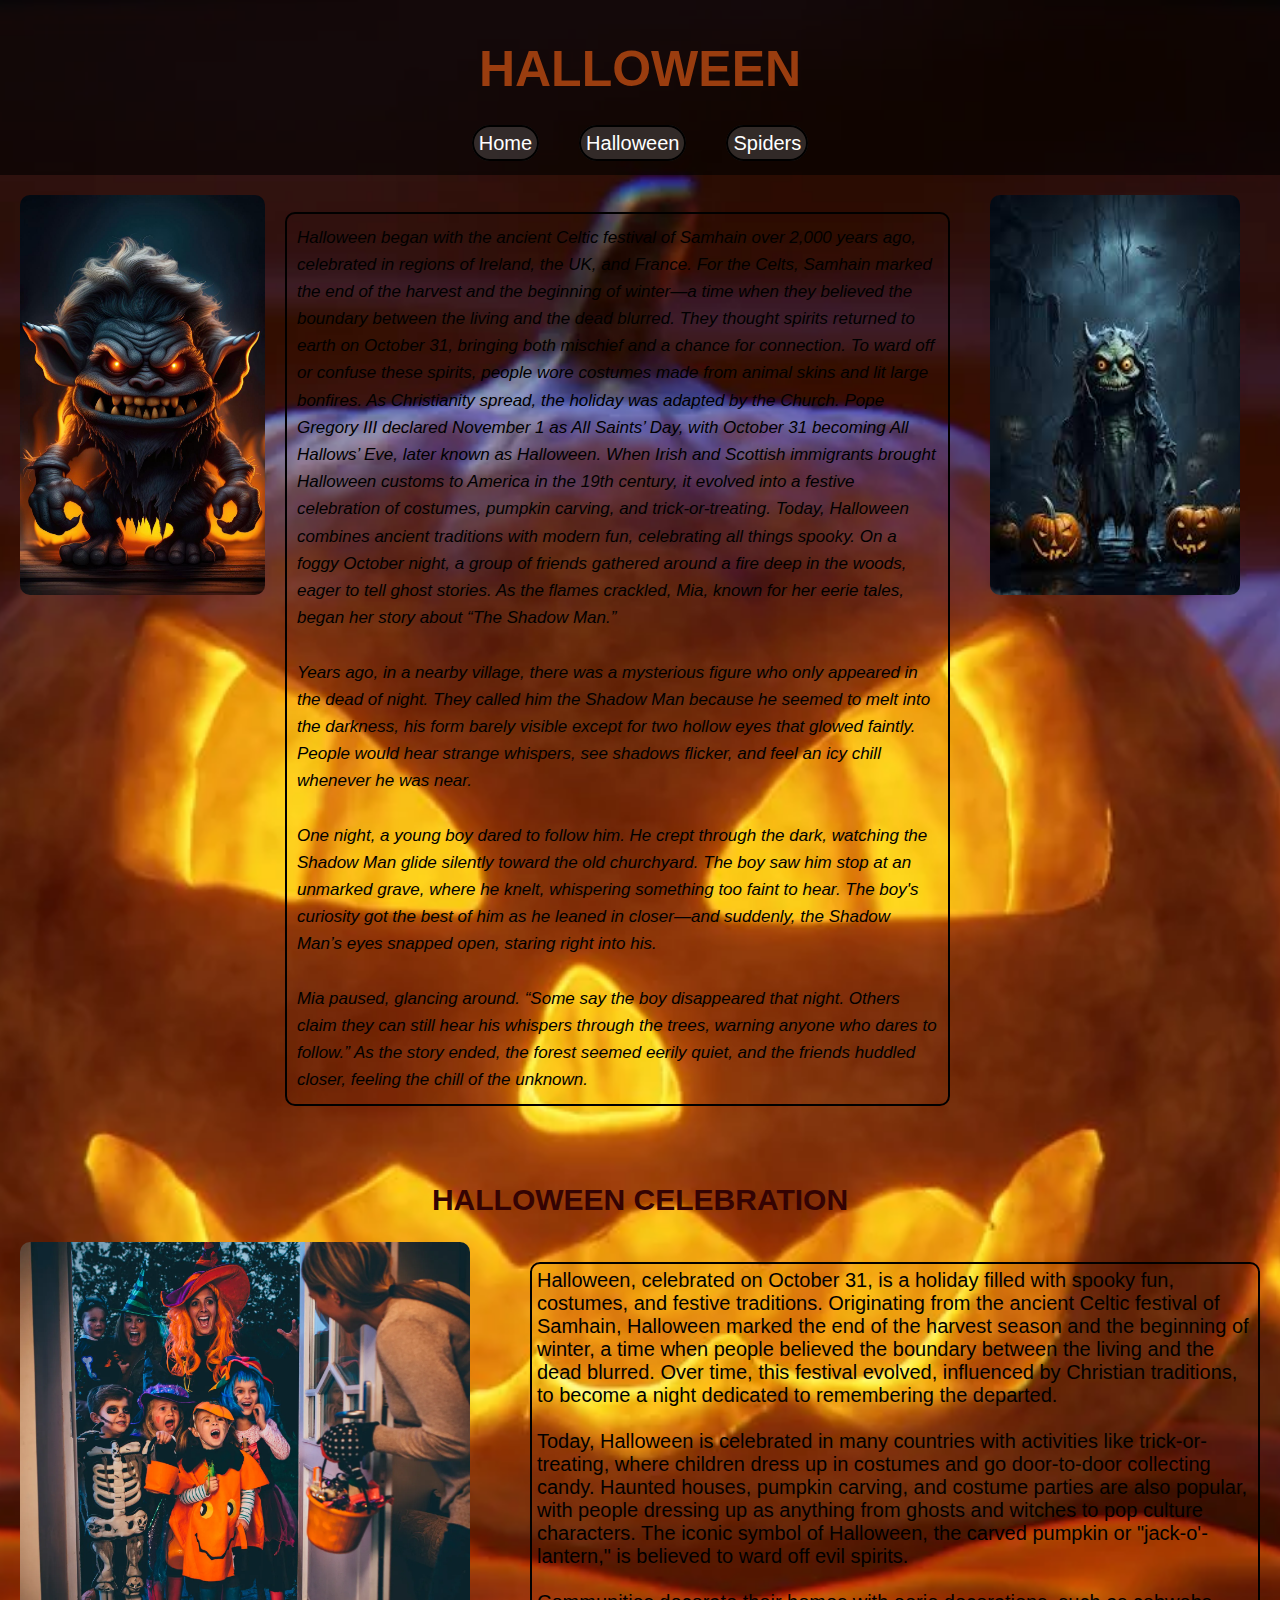
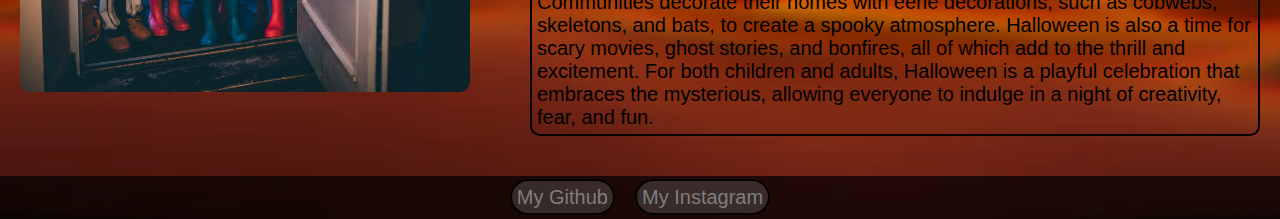
==== halloween.html @ a8609251 "finish" ====
<!DOCTYPE html>
<html lang="en">
<head>
  <meta charset="UTF-8">
  <meta name="viewport" content="width=device-width, initial-scale=1.0">
  <link rel="stylesheet" href="style.css">
  <title>Halloween</title>
</head>
<body class="h_body">
  <header class="h_header">
     <h1 class="h_title">Halloween</h1>
    <nav>
      <ul>
        <li><a href="index.html">Home</a></li>
        <li><a href="halloween.html">Halloween</a></li>
        <li><a href="spiders.html">Spiders</a></li>
      </ul>
    </nav>
  </header>

  <main class="h_main">
    <div class="h_description">
      <img src="imges/spooky-halloween-troll-monster-.jpg" alt="spooky">
      <p class="h_story"> Halloween began with the ancient Celtic festival of Samhain over 2,000 years ago, celebrated in regions of Ireland, the UK, and France. For the Celts, Samhain marked the end of the harvest and the beginning of winter—a time when they believed the boundary between the living and the dead blurred. They thought spirits returned to earth on October 31, bringing both mischief and a chance for connection. To ward off or confuse these spirits, people wore costumes made from animal skins and lit large bonfires.
        As Christianity spread, the holiday was adapted by the Church. Pope Gregory III declared November 1 as All Saints’ Day, with October 31 becoming All Hallows’ Eve, later known as Halloween. When Irish and Scottish immigrants brought Halloween customs to America in the 19th century, it evolved into a festive celebration of costumes, pumpkin carving, and trick-or-treating. Today, Halloween combines ancient traditions with modern fun, celebrating all things spooky.
        On a foggy October night, a group of friends gathered around a fire deep in the woods, eager to tell ghost stories. As the flames crackled, Mia, known for her eerie tales, began her story about “The Shadow Man.”
        <br>
        <br>
        Years ago, in a nearby village, there was a mysterious figure who only appeared in the dead of night. They called him the Shadow Man because he seemed to melt into the darkness, his form barely visible except for two hollow eyes that glowed faintly. People would hear strange whispers, see shadows flicker, and feel an icy chill whenever he was near.
        <br>
        <br>
        One night, a young boy dared to follow him. He crept through the dark, watching the Shadow Man glide silently toward the old churchyard. The boy saw him stop at an unmarked grave, where he knelt, whispering something too faint to hear. The boy's curiosity got the best of him as he leaned in closer—and suddenly, the Shadow Man’s eyes snapped open, staring right into his.
        <br>
        <br>
        Mia paused, glancing around. “Some say the boy disappeared that night. Others claim they can still hear his whispers through the trees, warning anyone who dares to follow.” As the story ended, the forest seemed eerily quiet, and the friends huddled closer, feeling the chill of the unknown.
      </p>
      <img src="imges/images.jpg" alt="spooky" class="spooky_2">
    </div>

    <article>
      <h1>Halloween celebration</h1>

      <div>
        <img src="imges/Halloween-children-trick-or-treat-costumes.webp" alt="trick-or-treat">
        <p>
          Halloween, celebrated on October 31, is a holiday filled with spooky fun, costumes, and festive traditions. Originating from the ancient Celtic festival of Samhain, Halloween marked the end of the harvest season and the beginning of winter, a time when people believed the boundary between the living and the dead blurred. Over time, this festival evolved, influenced by Christian traditions, to become a night dedicated to remembering the departed.
          <br>
          <br>
          Today, Halloween is celebrated in many countries with activities like trick-or-treating, where children dress up in costumes and go door-to-door collecting candy. Haunted houses, pumpkin carving, and costume parties are also popular, with people dressing up as anything from ghosts and witches to pop culture characters. The iconic symbol of Halloween, the carved pumpkin or "jack-o'-lantern," is believed to ward off evil spirits.
          <br>
          <br>
          Communities decorate their homes with eerie decorations, such as cobwebs, skeletons, and bats, to create a spooky atmosphere. Halloween is also a time for scary movies, ghost stories, and bonfires, all of which add to the thrill and excitement. For both children and adults, Halloween is a playful celebration that embraces the mysterious, allowing everyone to indulge in a night of creativity, fear, and fun.
        </p>
      </div>  
    </article>
  </main>

  <footer>
    <ul>
      <li><a href="https://github.com/heorhiig">My Github</a></li>
      <li><a href="https://www.instagram.com/giorgiy_gio/">My Instagram</a></li>
    </ul>
  </footer>
</body>
</html>
---- style.css ----
body {
  background-color: rgb(222, 108, 32);
  font-family: "Montserrat", sans-serif;
  margin: 0;
  padding: 0; 
}

.h_body {
  background-image: url("imges/jack-o-lanterns-5674148_1280.webp");
  background-size: cover;
  background-position: center;
  background-repeat: no-repeat;
}

header p {
  color: white;
  text-align: center;
}

ul {
  list-style: none;
}

nav ul {
  display: flex;
  justify-content: center;
  gap: 40px;
  padding: 0;
  margin: 0;
}

li a {
  border: 2px solid black;
  border-radius: 20px;
  padding: 5px;
  background-color: rgb(99, 98, 98, 0.4);
  text-decoration: none;
  color: white;
  font-size: 20px;
  transition: 0.3s;
}

li a:hover {
  color: orange;
  font-size: 21px;
  text-decoration: none;
}

.home_body main {
  margin-bottom: 167px;
}

.content {
  max-width: 800px;
  margin: 20px auto;
  background-color: rgba(255, 255, 255, 0.8);
  padding: 20px;
  border-radius: 10px;
  box-shadow: 0 4px 8px rgba(0, 0, 0, 0.2);
}

.image {
  width: 150px;
  border-radius: 10px;
  transition: transform 0.3s ease;
}

.image:hover {
  transform: scale(1.1);
}

.intro_text {
  font-size: 1.1em;
  line-height: 1.6;
  margin-top: 20px;
}

blockquote {
  font-style: italic;
  color: rgb(9, 255, 0);
  font-size: 1.1em;
  font-weight: 700;
  margin: 20px 0;
  padding-left: 15px;
  border-left: 4px solid #ccc;
}

.personal_details, .career_goals {
  margin-top: 30px;
}


.home_title {
  margin-bottom: 30px;
  text-transform: uppercase;
  font-size: 30px;
}

.h_header {
  padding: 20px 0;
  text-align: center;
  background: rgba(0, 0, 0, 0.6);
}

.h_main {
  display: flex;
  flex-direction: column;
  padding: 0;
  margin: 20px;
}

.h_title {
  font-size: 50px;
  color: rgb(154, 61, 15);
  text-transform: uppercase;
  margin-top: 20px;
  text-align: center;
}

.h_description {
  display: flex;
  align-items: flex-start;
  margin-bottom: 20px;
}

.h_description img {
  border-radius: 10px;
  margin-right: 20px;
  width: 250px;
  height: 400px;
  transition: transform 0.3s;
}

.h_description img:hover {
  transform: scale(1.05);
}

.h_story {
  font-size: 17px;
  line-height: 1.6;
  font-style: italic;
  color: black;
  padding: 10px;
  border: 2px solid #000;
  border-radius: 10px;
  max-width: 60%;
}

.spooky_2 {
  margin-left: 40px;
  width: 250px;
  height: auto;
  border-radius: 10px;
}

article {
  display: flex;
  flex-direction: column;
  gap: 15px;
  margin-top: 20px;
}

article h1 {
  font-size: 30px;
  color: rgb(52, 3, 3);
  margin-bottom: 10px;
  text-transform: uppercase;
  text-align: center;
}

article div {
  display: flex;
  align-items: flex-start;
}

article p {
  border: 2px solid #000;
  border-radius: 10px;
  font-size: 20px;
  padding: 5px;
  width: 800px;
  margin-left: 40px;
  box-sizing: border-box;
}

article img {
  float: left;
  margin-right: 20px;
  width: 450px;
  border-radius: 10px;
  transition: 0.3s;
}

article img:hover {
  width: 460px;
}


footer {
  display: flex;
  justify-content: center;
  background: rgba(0, 0, 0, 0.7);
  padding: 10px;
}

footer ul {
  display: flex;
  gap: 20px;
  list-style: none;
  padding: 0;
  margin: 0;
}

footer ul li a {
  color: rgb(127, 126, 126);
  font-weight: 500;
  font-size: 20px;
  transition: color 0.3s;
}

footer ul li a:hover {
  color: orange;
}
.s_body {
  background-image: url(imges/wipe.jpg);
  background-repeat: no-repeat;
  background-size: cover;
}

.s_header {
  margin-bottom: 15px;
}

.s_title {
  text-align: center;
  color: white;
}


.s_main {
  padding: 20px;
  max-width: 800px;
  margin: 0 auto;
  border: 2px solid blue;
  border-radius: 20px;
  background-color: rgb(0, 0, 0);
  margin-bottom: 20px; 
}

table {
  width: 100%;
  border-collapse: collapse;
  margin-top: 10px;
}

th, td {
  border: 1px solid #ddd;
  padding: 8px;
  text-align: center;
  color: brown;
}

td {
  font-size: 1.3em;
  font-weight: 700;
  color: brown;
}

tr {
  background-color: rgba(255, 255, 255, 0.344);
}

th {
  background-color: #f2f2f2;
  font-weight: bold;
} 

blockquote {
  font-style: italic;
  color: #555;
  margin: 20px 0;
  padding-left: 15px;
  border-left: 4px solid #ccc;
}


a {
  color: #0066cc;
  text-decoration: none;
}

a:hover {
  text-decoration: underline;
}

#s_header {
  color: rgb(4, 32, 246);
  font-size: 1.8em;
}

.s_p {
  color: rgb(250, 1, 1);
  font-size: 1.2em;
}

.s_link {
  margin-bottom: 20px;
}

.s_footer {
  color: white;
}

blockquote {
color: rgb(9, 255, 0);
font-size: 1.1em;
font-weight: 700;
}
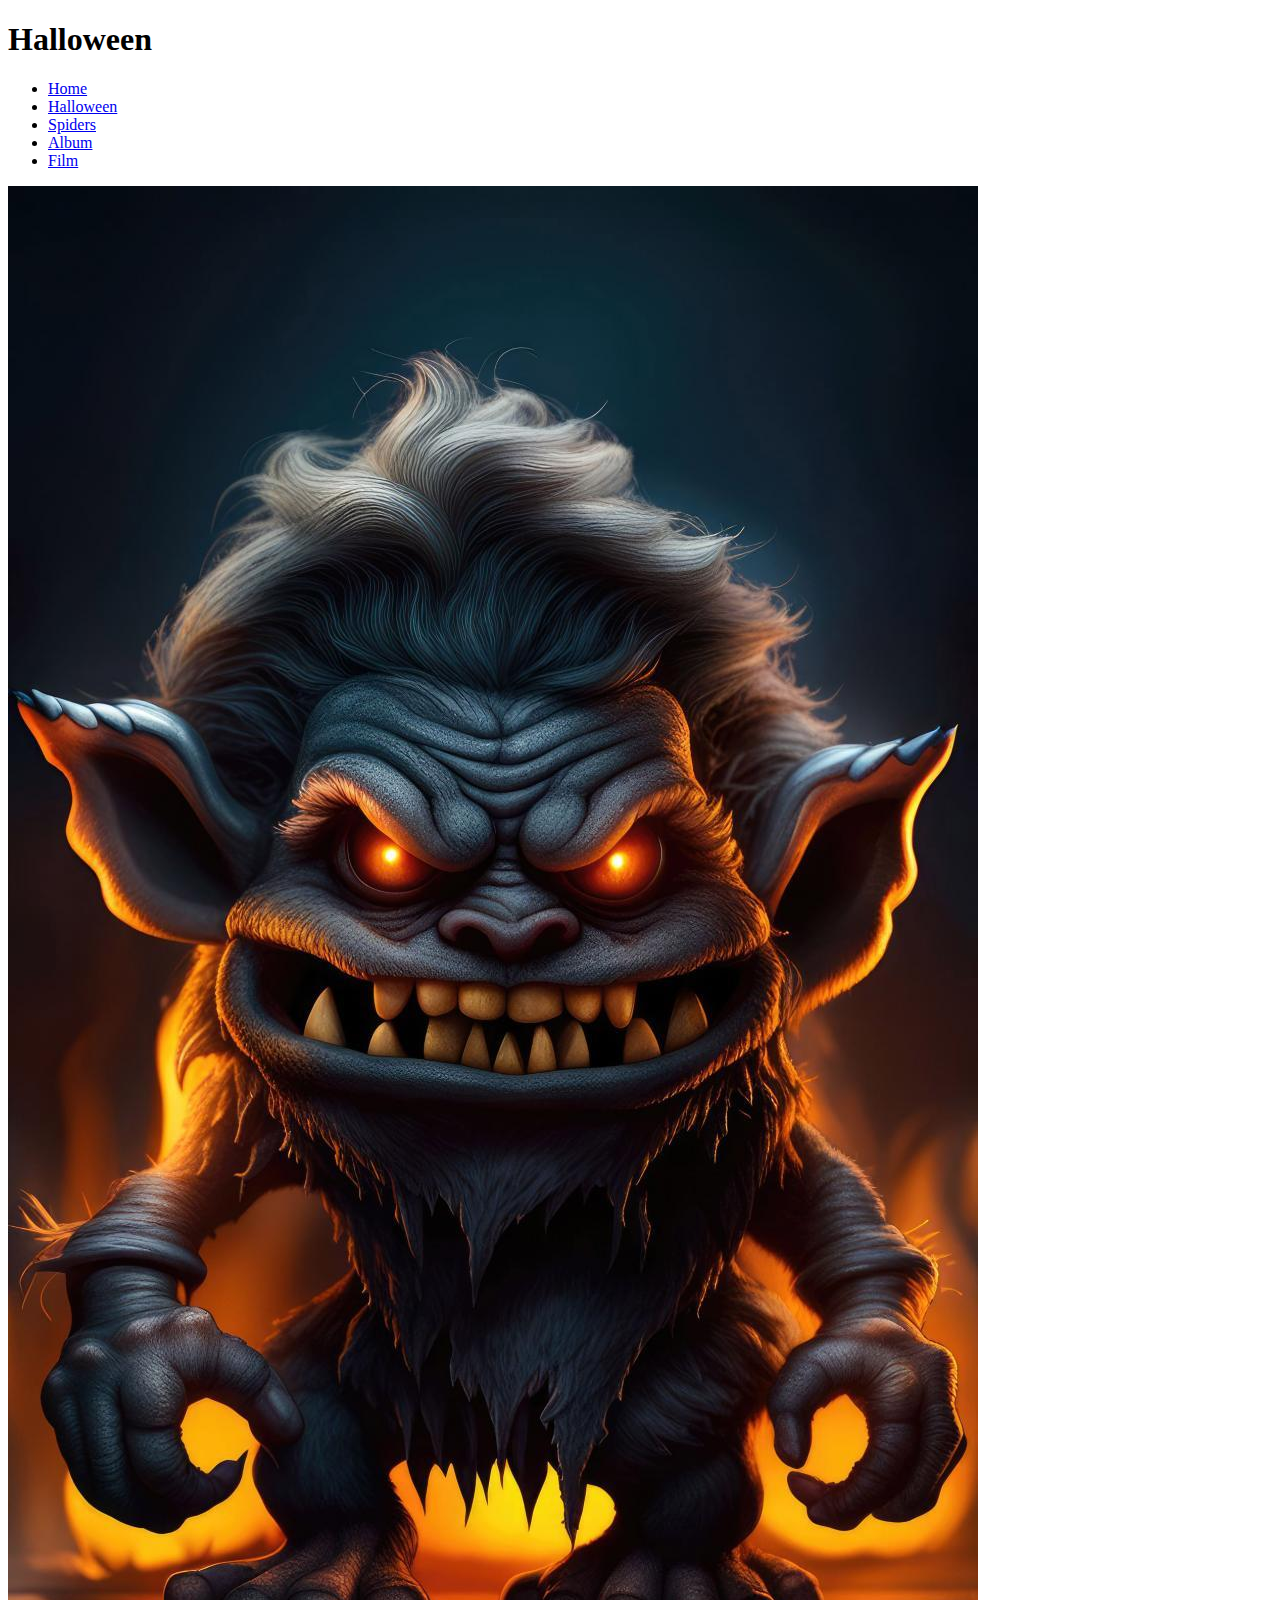
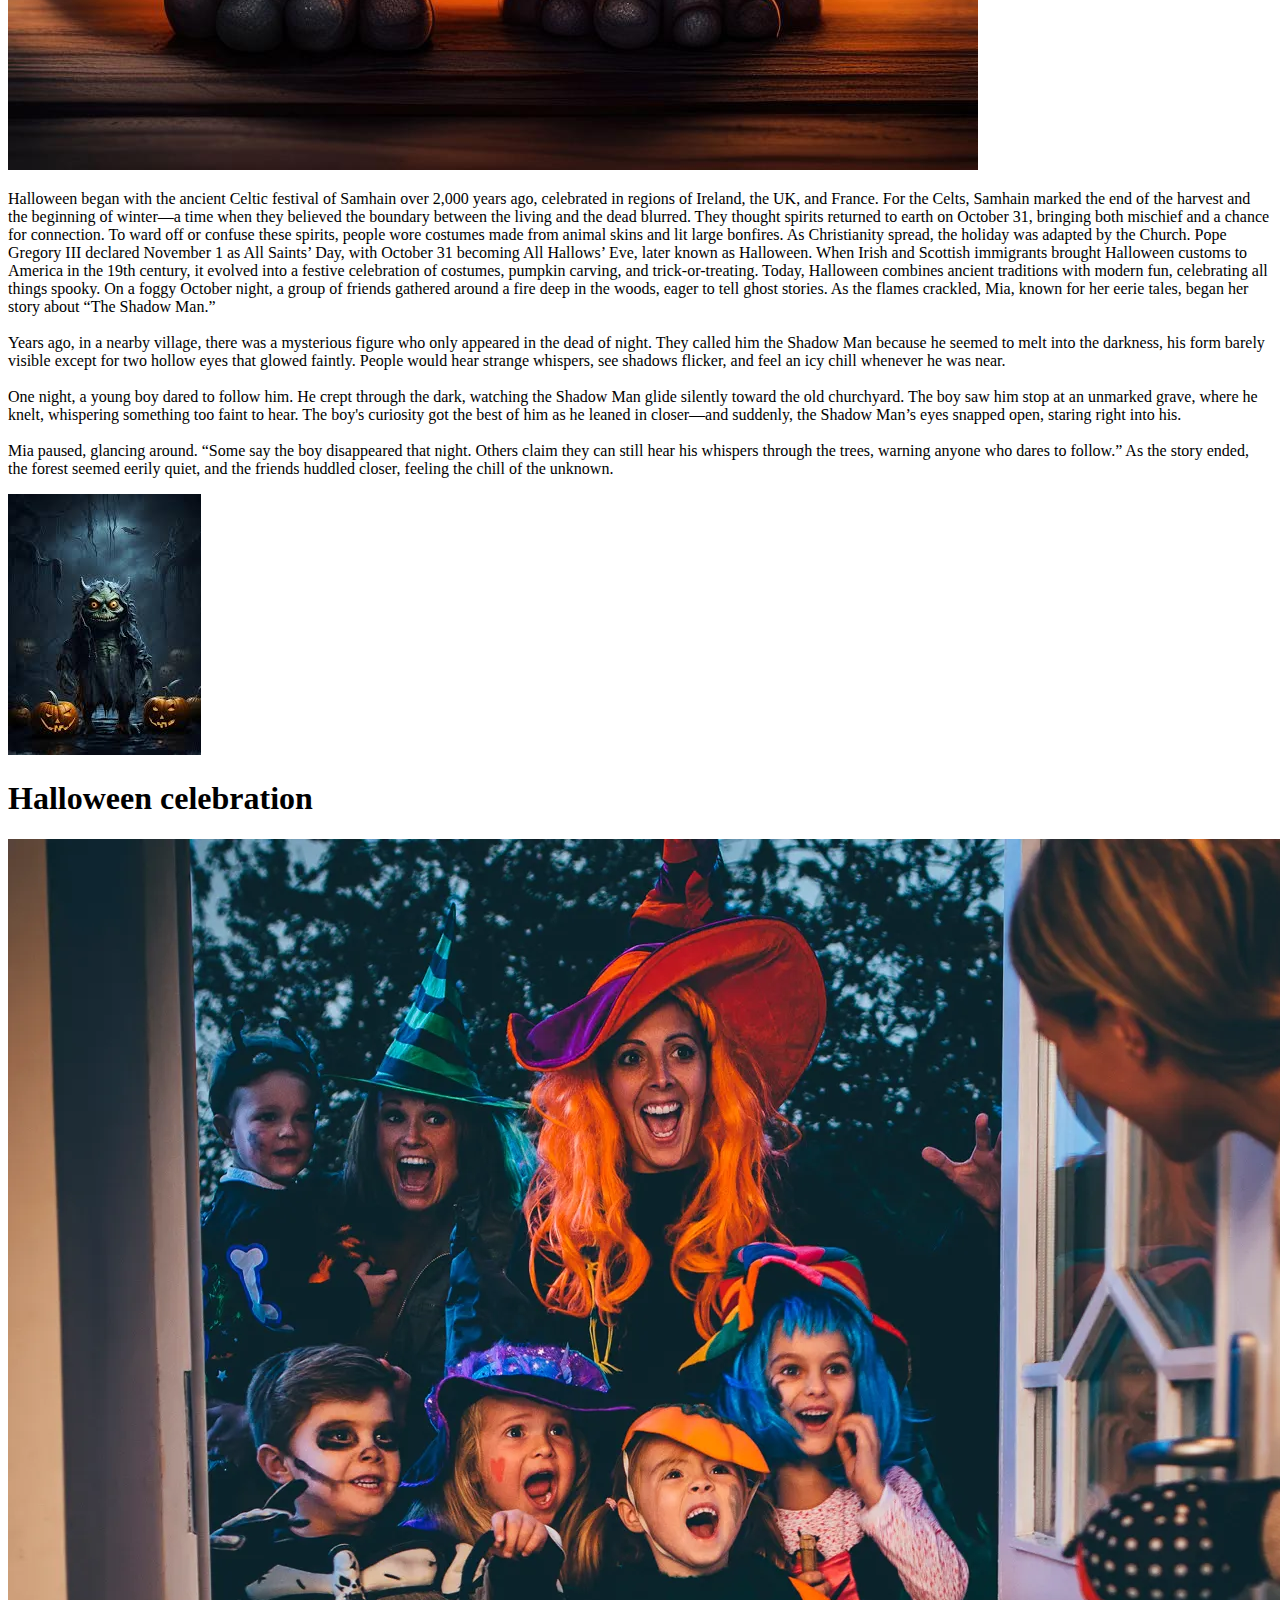
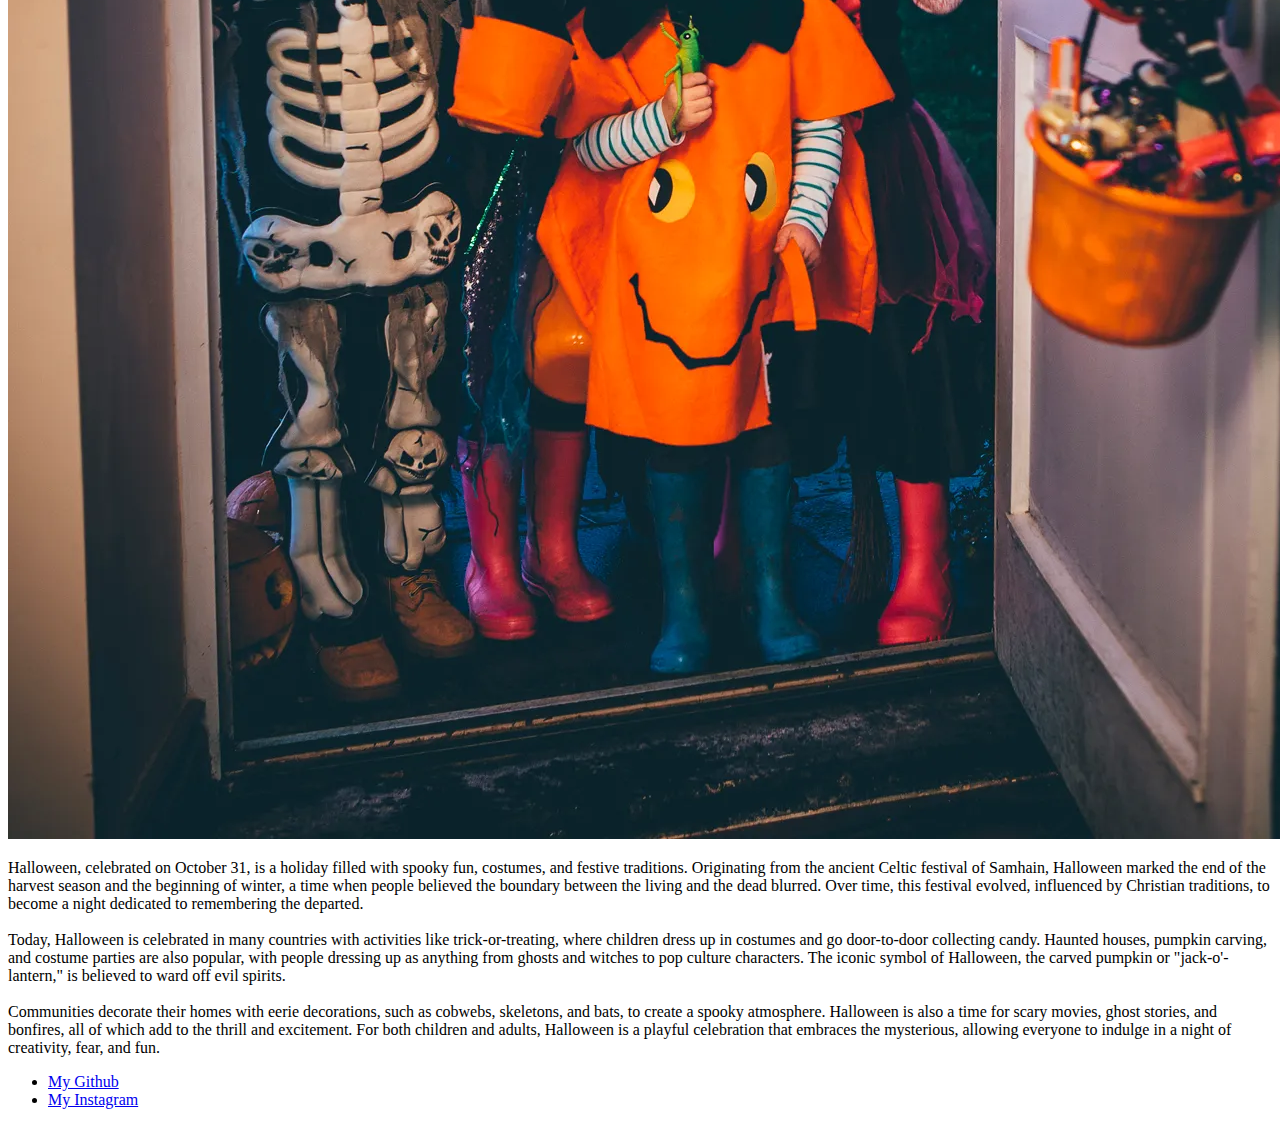
==== commit 7b00c10d: "a commit message" ====
--- a/halloween.html
+++ b/halloween.html
@@ -3,19 +3,21 @@
 <head>
   <meta charset="UTF-8">
   <meta name="viewport" content="width=device-width, initial-scale=1.0">
-  <link rel="stylesheet" href="style.css">
+  <link rel="stylesheet" href="style/style.css">
   <title>Halloween</title>
 </head>
 <body class="h_body">
   <header class="h_header">
      <h1 class="h_title">Halloween</h1>
     <nav>
-      <ul>
-        <li><a href="index.html">Home</a></li>
-        <li><a href="halloween.html">Halloween</a></li>
-        <li><a href="spiders.html">Spiders</a></li>
-      </ul>
-    </nav>
+        <ul>
+          <li><a href="index.html">Home</a></li>
+          <li><a href="halloween.html">Halloween</a></li>
+          <li><a href="spiders.html">Spiders</a></li>
+          <li><a href="song.html">Album</a></li>
+          <li><a href="film.html">Film</a></li>
+        </ul>
+      </nav>
   </header>
 
   <main class="h_main">
